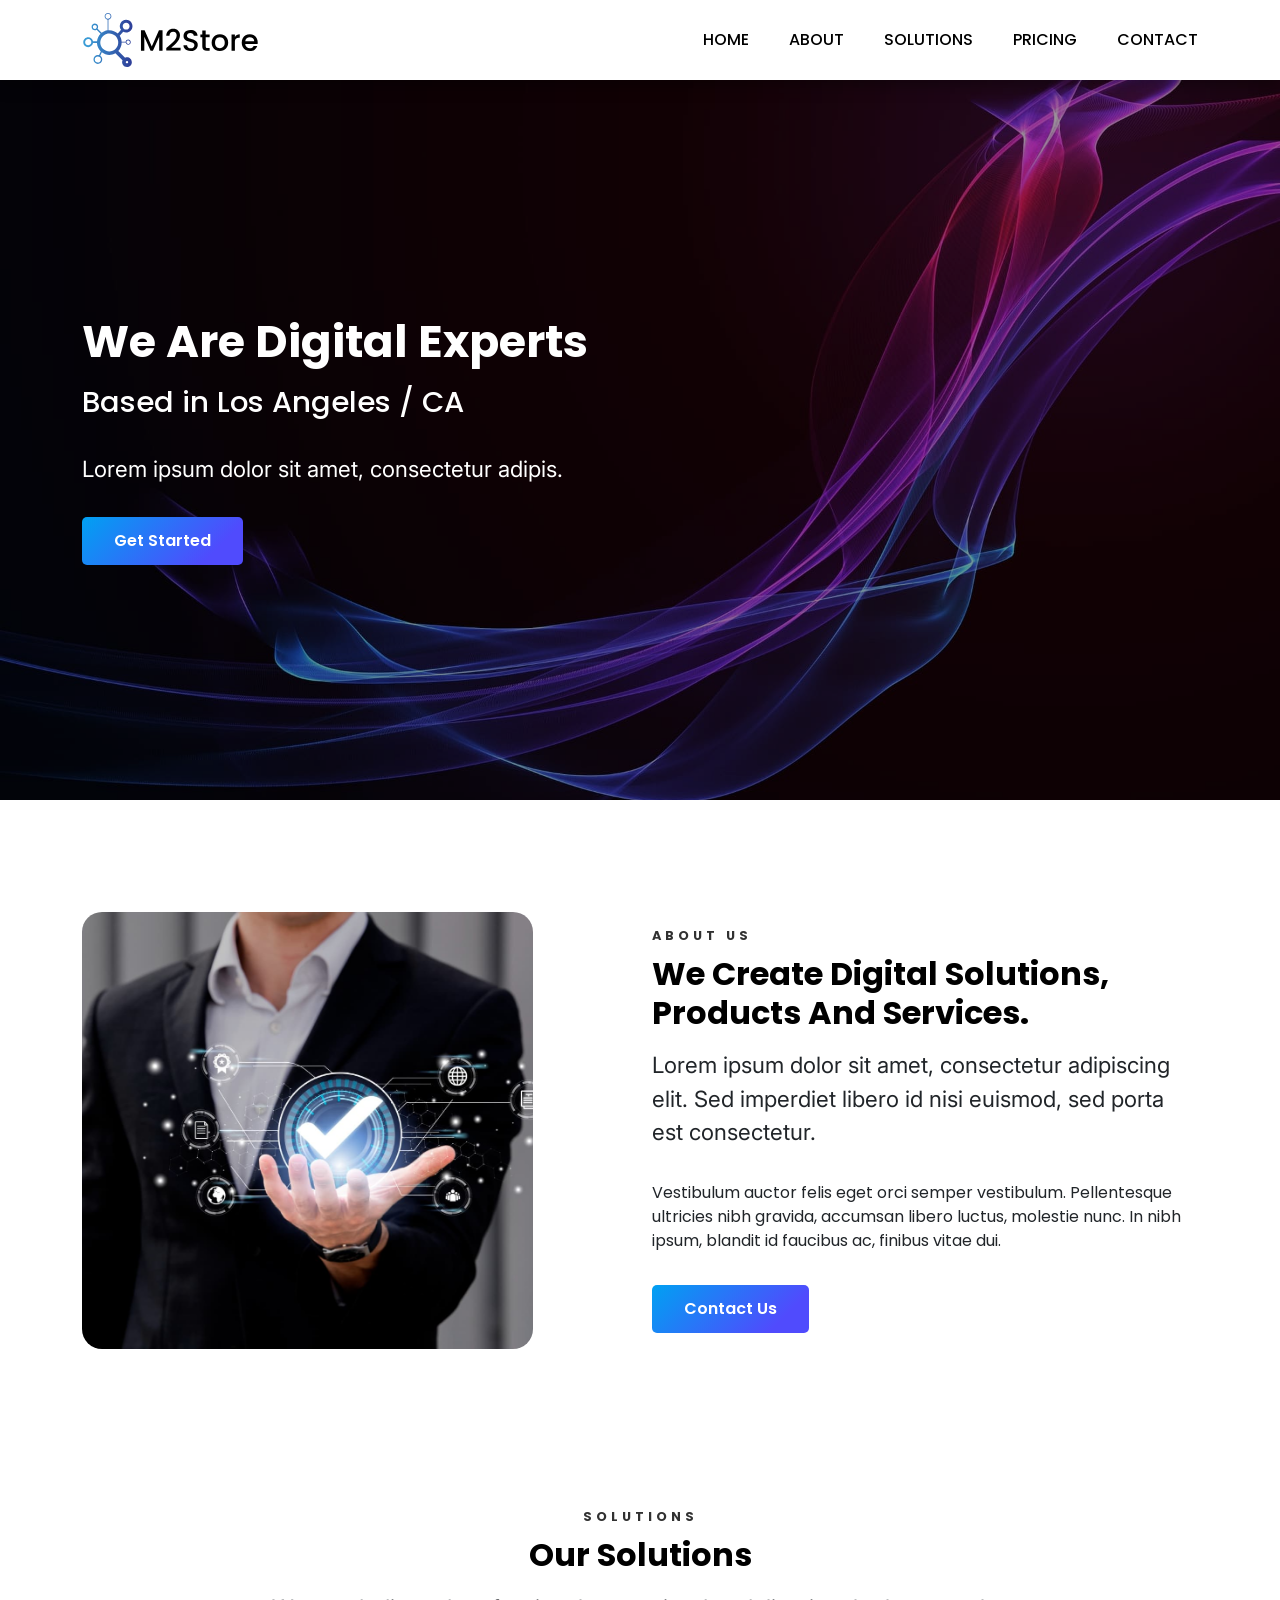
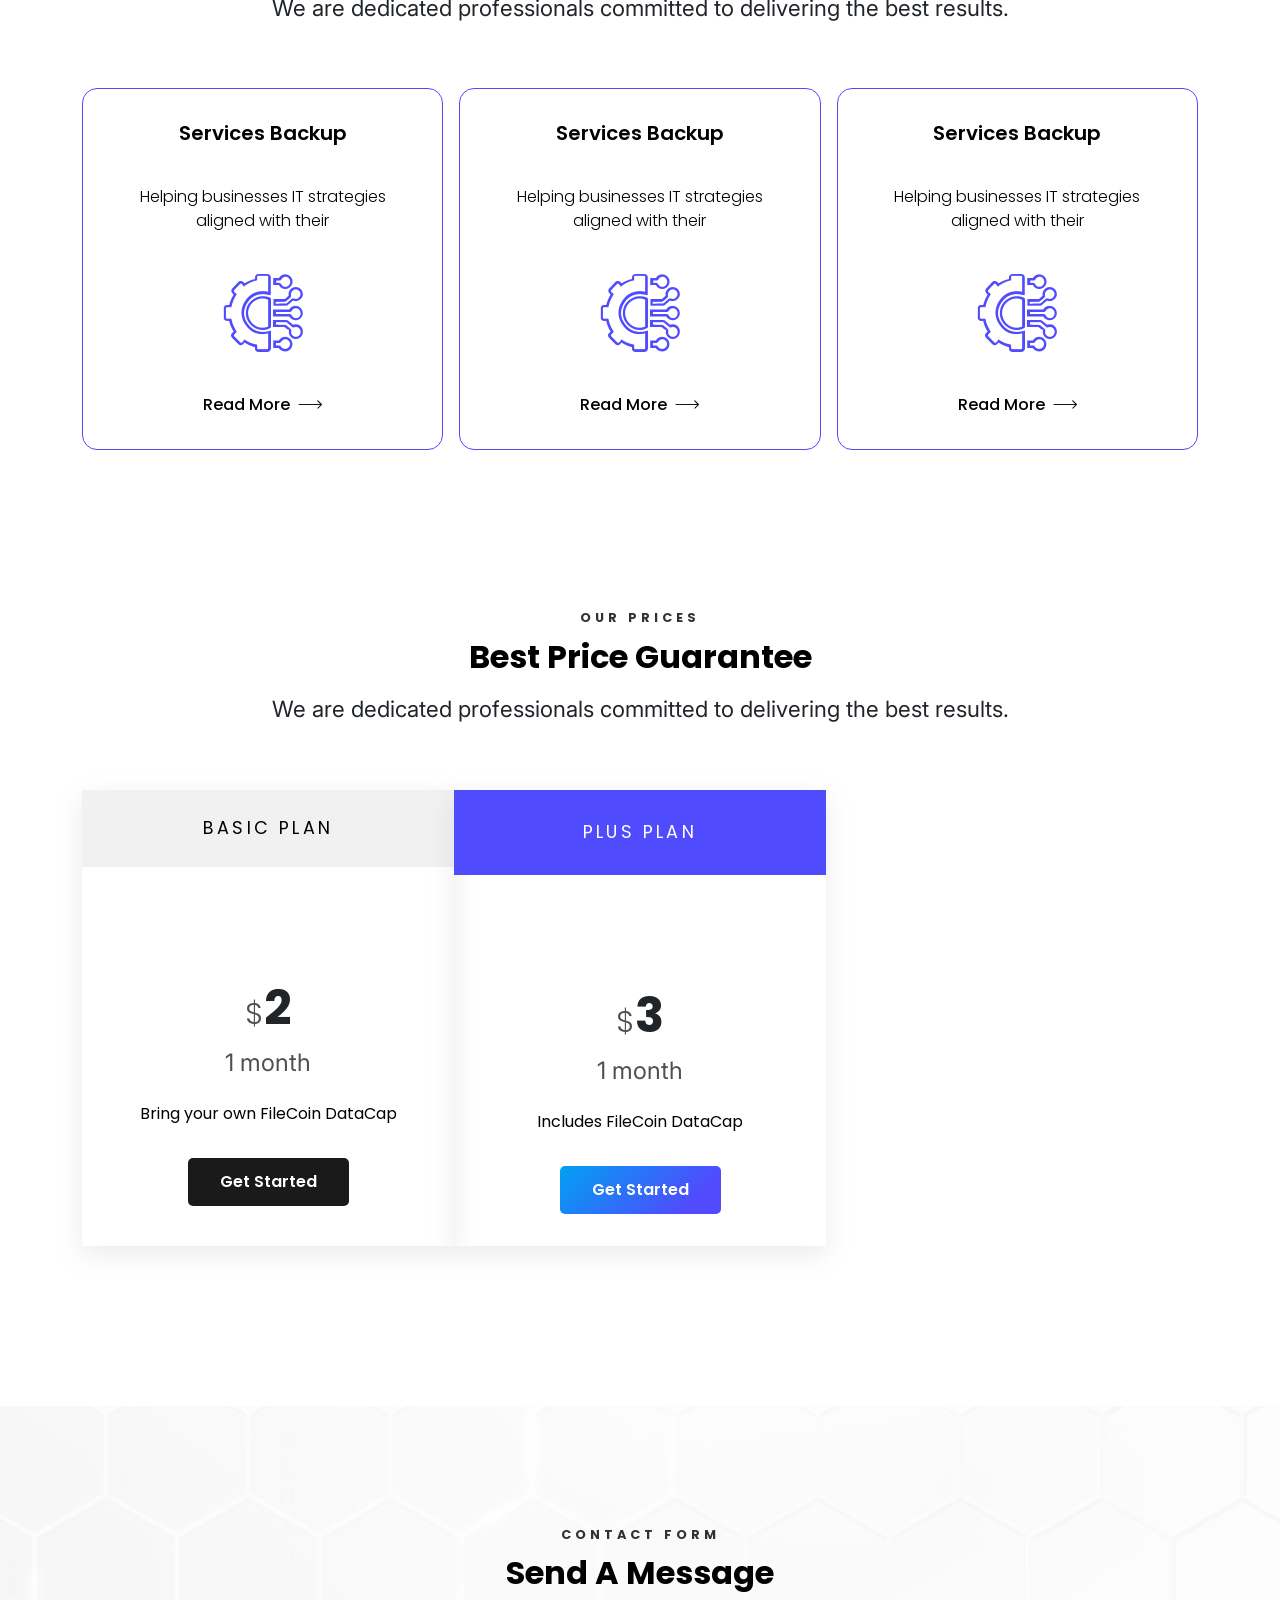
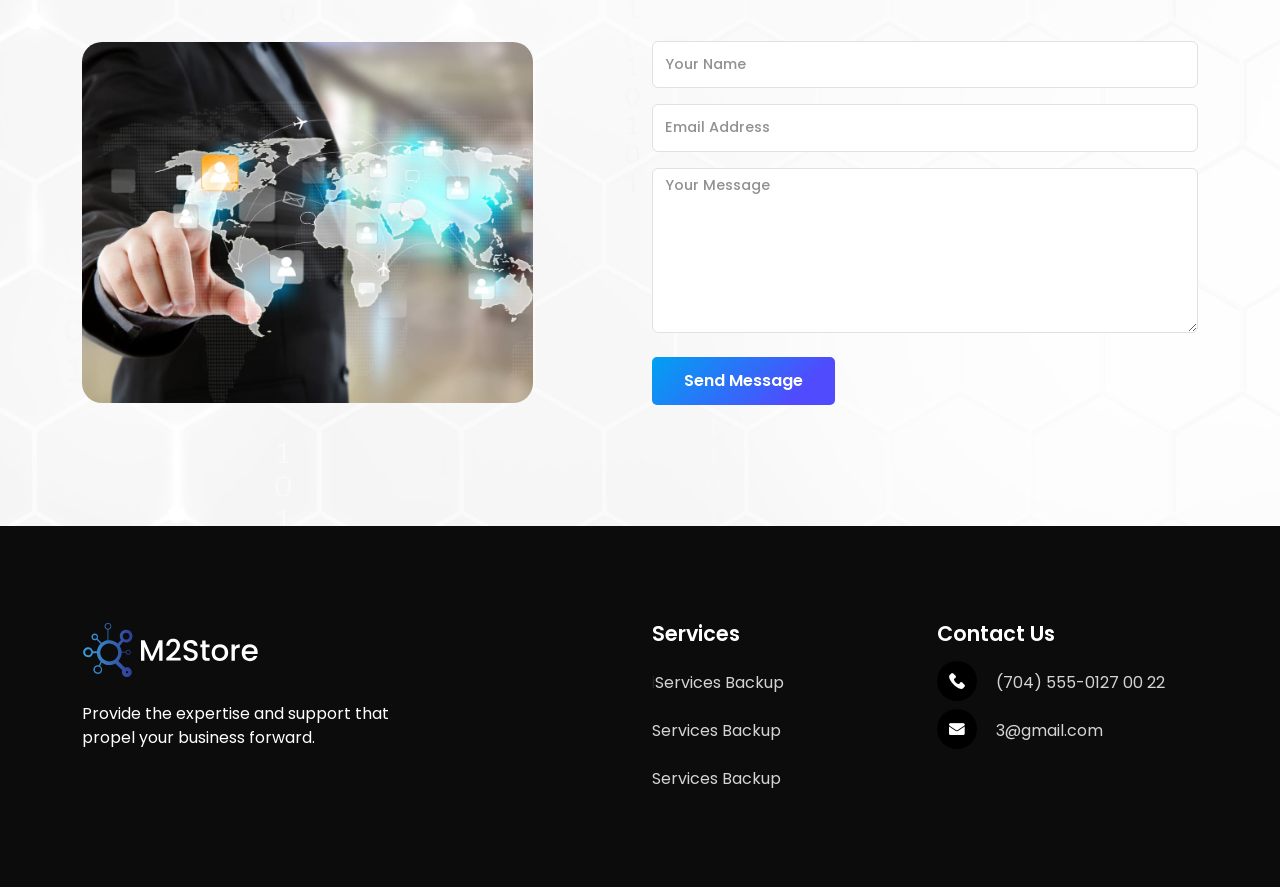
==== index.html @ 88bd4495 "commit" ====
<!DOCTYPE html>
<html lang="en">

<head>
    <meta charset="UTF-8">
    <meta name="viewport" content="width=device-width, initial-scale=1.0">
    <title>Document</title>
    <link rel="stylesheet" href="assets/css/swiper.css">
    <link rel="stylesheet" href="assets/css/main.css">
</head>

<body>
    <div class="site-wrapper" data-magic-cursor="show">
        <header class="header">
            <nav class="navbar navbar-expand-lg main-navbar">
                <div class="container">
                    <a class="navbar-brand" href="#"><img class="site-logo" src="assets/images/main-logo.svg"
                            alt=""></a>
                    <button class="navbar-toggler" type="button" data-bs-toggle="offcanvas"
                        data-bs-target="#offcanvasRight" aria-controls="offcanvasRight">
                        <i class="icon-navbar-hamburger"></i>
                    </button>
                    <div class="collapse navbar-collapse">
                        <ul class="navbar-nav ms-auto mb-2 mb-lg-0">
                            <li class="nav-item"><a class="nav-link theme-links theme-links-animation"
                                    href="#home">Home</a>
                            </li>
                            <li class="nav-item"><a class="nav-link theme-links theme-links-animation"
                                    href="#about_us">About</a></li>
                            <li class="nav-item"><a class="nav-link theme-links theme-links-animation"
                                    href="#solutions">Solutions</a>
                            </li>
                            <li class="nav-item"><a class="nav-link theme-links theme-links-animation"
                                    href="#pricing">Pricing</a></li>
                            <li class="nav-item"><a class="nav-link theme-links theme-links-animation"
                                    href="#contact_us">Contact</a></li>
                        </ul>
                    </div>
                </div>
            </nav>
            <div class="offcanvas offcanvas-end" tabindex="-1" id="offcanvasRight"
                aria-labelledby="offcanvasRightLabel">
                <div class="offcanvas-header">
                    <a class="navbar-brand" href="#"><img class="offcanvas-logo" src="assets/images/main-logo.svg"
                            alt=""></a>
                    <button type="button" class="btn-close" data-bs-dismiss="offcanvas" aria-label="Close"><i class="icon-hamburger-close"></i></button>
                </div>
                <div class="offcanvas-body">
                    <ul class="navbar-nav">
                        <li class="nav-item"><a class="nav-link theme-links" href="#home">Home</a></li>
                        <li class="nav-item"><a class="nav-link theme-links" href="#about_us">About</a></li>
                        <li class="nav-item"><a class="nav-link theme-links" href="#solutions">Solutions</a></li>
                        <li class="nav-item"><a class="nav-link theme-links" href="#pricing">Pricing</a></li>
                        <li class="nav-item"><a class="nav-link theme-links" href="#contact_us">Contact</a></li>
                    </ul>
                     <ul class="contact-info-navbar">
                        <li><a href=""><span><i class="icon-call-us"></i></span> (704) 555-0127 00 22</a></li>
                        <li><a href=""><span><i class="icon-email"></i></span>3@gmail.com</a></li>
                    </ul>
                </div>
            </div>
        </header><!-- /.header -->
        <main class="main-content">
            <section class="main-hero-section section-space-md" id="home">
                <img src="assets/images/main-hero-section.jpg" alt="">
                <div class="main-hero-content">
                    <div class="container">
                        <div class="main-hero-content-inner">
                            <h1 class="main-hero-heading">We Are Digital Experts<span>Based in Los Angeles /
                                    CA</span></h1>
                            <p class="theme_para ">Lorem ipsum dolor sit amet, consectetur adipis.</p>
                            <a href="#pricing" class="theme-button main_theme_button">get started</a>
                        </div><!-- /.main-hero-content-inner -->
                    </div><!-- /.container -->
                </div><!-- /.main-hero-content -->
            </section><!-- /.main-hero-section -->
            <section class="about-us section-space-lg " id="about_us">
                <div class="container">
                    <div class="row g-4">
                        <div class="col-lg-5">
                            <div class="col-inner">
                                <figure>
                                    <img src="assets/images/about-us.jpg" loading="lazy" alt="">
                                </figure>
                            </div><!-- /.col-inner -->
                        </div><!-- /.col-lg-6 -->
                        <div class="col-lg-6 offset-lg-1">
                            <div class="col-inner py-3">
                                <div class="section_heading">
                                    <h2><span>about us</span>We Create Digital Solutions, Products and Services.</h2>
                                </div><!-- /.section_heading -->
                                <p class="theme_para">Lorem ipsum dolor sit amet, consectetur adipiscing elit. Sed
                                    imperdiet libero id nisi euismod, sed porta est consectetur.</p>
                                <p>Vestibulum auctor felis eget orci semper vestibulum. Pellentesque ultricies nibh
                                    gravida, accumsan libero luctus, molestie nunc. In nibh ipsum, blandit id faucibus
                                    ac, finibus vitae dui.</p>
                                <a href="#contact_us" class="theme-button main_theme_button">contact us</a>
                            </div><!-- /.col-inner -->
                        </div><!-- /.col-lg-6 -->
                    </div><!-- /.row -->
                </div><!-- /.container -->
            </section><!-- /.about-us -->
            <section class="our_team section-space-lg" id="solutions">
                <div class="container">
                    <div class="section_heading text_center section-space-sm">
                        <h2><span>SOLUTIONS</span>Our Solutions</h2>
                        <p class="theme_para">We are dedicated professionals committed to delivering the best results.
                        </p>
                    </div><!-- /.section_heading -->
                    <div class="row g-3">
                        <div class="col-12 col-md-6 col-lg-4">
                            <div class="col-inner">
                                <div class="solution_card">
                                    <h5 class="title">Services Backup</h5>
                                    <p class="info">Helping businesses IT strategies aligned with their</p>
                                    <i class="icon-solutution-1 solution-icon"></i>
                                    <a href="">Read More</a>
                                </div><!-- /.solution_card -->
                            </div><!-- /.col-inner -->
                        </div><!-- /.col-lg-4 -->
                        <div class="col-12 col-md-6 col-lg-4">
                            <div class="col-inner">
                                <div class="solution_card">
                                    <h5 class="title">Services Backup</h5>
                                    <p class="info">Helping businesses IT strategies aligned with their</p>
                                    <i class="icon-solutution-1 solution-icon"></i>
                                    <a href="">Read More</a>
                                </div><!-- /.solution_card -->
                            </div><!-- /.col-inner -->
                        </div><!-- /.col-lg-4 -->
                        <div class="col-12 col-md-6 col-lg-4">
                            <div class="col-inner">
                                <div class="solution_card">
                                    <h5 class="title">Services Backup</h5>
                                    <p class="info">Helping businesses IT strategies aligned with their</p>
                                    <i class="icon-solutution-1 solution-icon"></i>
                                    <a href="">Read More</a>
                                </div><!-- /.solution_card -->
                            </div><!-- /.col-inner -->
                        </div><!-- /.col-lg-4 -->
                    </div><!-- /.row -->
                </div>
    </div>
    </div><!-- /.container -->
    </section><!-- /.our_team -->
    <section class="pricing section-space-lg" id="pricing">
        <div class="container">
            <div class="section_heading text_center section-space-sm">
                <h2><span>OUR PRICES</span>Best Price Guarantee</h2>
                <p class="theme_para">We are dedicated professionals committed to delivering the best results.</p>
            </div><!-- /.section_heading -->
            <div class="pricing_inner">
                <div class="row g-4 g-lg-0">
                    <div class="col-12 col-md-6 col-lg-4">
                        <div class="col-inner">
                            <div class="price-card">
                                <div class="card-head">
                                    <h4>basic plan</h4>
                                </div><!-- /.card-head -->
                                <div class="card-body" style="text-align: center;">
                                    <h4><span>$</span>2<span class="pkg_duration">1 month</span>
                                    </h4>
                                    <ul>
                                        <li>Bring your own FileCoin DataCap</li>
                                    </ul>
                                    <div class="card-footer">
                                        <a href="#contact_us" class="theme-button main_theme_button bg_theme_button">Get
                                            Started</a>
                                    </div><!-- /.card-footer -->
                                </div><!-- /.card-body -->
                            </div><!-- /.price-card -->
                        </div><!-- /.col-inner -->
                    </div><!-- /.col-lg-4 -->
                    <div class="col-12 col-md-6 col-lg-4">
                        <div class="col-inner">
                            <div class="price-card price-card-premium">
                                <div class="card-head">
                                    <h4>plus plan</h4>
                                </div><!-- /.card-head -->
                                <div class="card-body" style="text-align: center;">
                                    <h4><span>$</span>3<span class="pkg_duration">1 month</span>
                                    </h4>
                                    <ul>
                                        <li>Includes FileCoin DataCap</li>
                                    </ul>
                                    <div class="card-footer">
                                        <a href="#contact_us" class="theme-button main_theme_button">Get Started</a>
                                    </div><!-- /.card-footer -->
                                </div><!-- /.card-body -->
                            </div><!-- /.price-card -->
                        </div><!-- /.col-inner -->
                    </div><!-- /.col-lg-4 -->
                </div><!-- /.row -->
            </div><!-- /.pricing_inner -->
        </div><!-- /.container -->
    </section><!-- /.pricing -->
    <section class="contact_us" id="contact_us">
        <img class="theme_bg" src="assets/images/contact_us_bg.jpg" loading="lazy" alt="">
        <div class="contact_us_inner">
            <div class="container">
                <div class="section_heading text_center section-space-sm">
                    <h2><span>CONTACT FORM</span>Send a Message</h2>
                </div><!-- /.section_heading -->
                <div class="row g-4">
                    <div class="col-lg-5">
                        <div class="col-inner">
                            <figure>
                                <img src="assets/images/contact_us.jpg" loading="lazy" alt="">
                            </figure>
                        </div><!-- /.col-inner -->
                    </div><!-- /.col-lg-6 -->
                    <div class="col-lg-6 offset-lg-1">
                        <div class="col-inner">
                            <form method="POST" action="/" autocomplete="off">
                                <div class="form-group mb-3">
                                    <input type="text" name="name" class="form-control" placeholder="Your Name"
                                        required>
                                </div>
                                <div class="form-group mb-3">
                                    <input name="email" type="email" class="form-control" placeholder="Email Address"
                                        required>
                                </div>
                                <div class="form-group">
                                    <textarea name="message" class="form-control" rows="7" placeholder="Your Message"
                                        required></textarea>
                                </div>
                                <button class="theme-button main_theme_button mt-4" type="submit">Send
                                    Message</button>
                            </form>
                        </div><!-- /.col-inner -->
                    </div><!-- /.col-lg-6 -->
                </div><!-- /.row -->
            </div><!-- /.container -->
        </div><!-- /.contact_us_inner -->
    </section><!-- /.contact_us -->
    </main><!-- /.main-content -->
    <footer class="footer">
        <div class="container">
            <div class="row g-4">
                <div class="col-sm-12 col-lg-4">
                    <ul>
                        <li> <img class="site-logo" loading="lazy" src="assets/images/footer-logo.svg"
                                    alt=""></li>
                        <li><p>Provide the expertise and support that propel your business forward.</p></li>
                    </ul>
                </div><!-- /.col-lg-4 -->
                <div class="col-sm-12 col-lg-3 offset-lg-2">
                    <ul class="footer-services">
                        <li><h4>Services</h4></li>
                        <li>i<a href="#solutions">Services Backup</a></li>
                        <li><a href="#solutions">Services Backup</a></li>
                        <li><a href="#solutions">Services Backup</a></li>
                    </ul>
                </div><!-- /.col-lg-4 -->
                <div class="col-sm-12 col-lg-3">
                    <ul class="contact-info">
                        <li><h4>Contact Us</h4></li>
                        <li><a href=""><span><i class="icon-call-us"></i></span> (704) 555-0127 00 22</a></li>
                        <li><a href=""><span><i class="icon-email"></i></span>3@gmail.com</a></li>
                    </ul>
                </div><!-- /.col-lg-4 -->
            </div><!-- /.row -->

        </div><!-- /.footer-inner -->
        </div><!-- /.container -->
    </footer><!-- /.footer -->
    </div><!-- /.site-wrapper -->
    <script src="assets/js/swiper.js"></script>
    <script src="assets/js/bootstrap.js"></script>
    <script src="assets/js/main.js"></script>
</body>

</html>
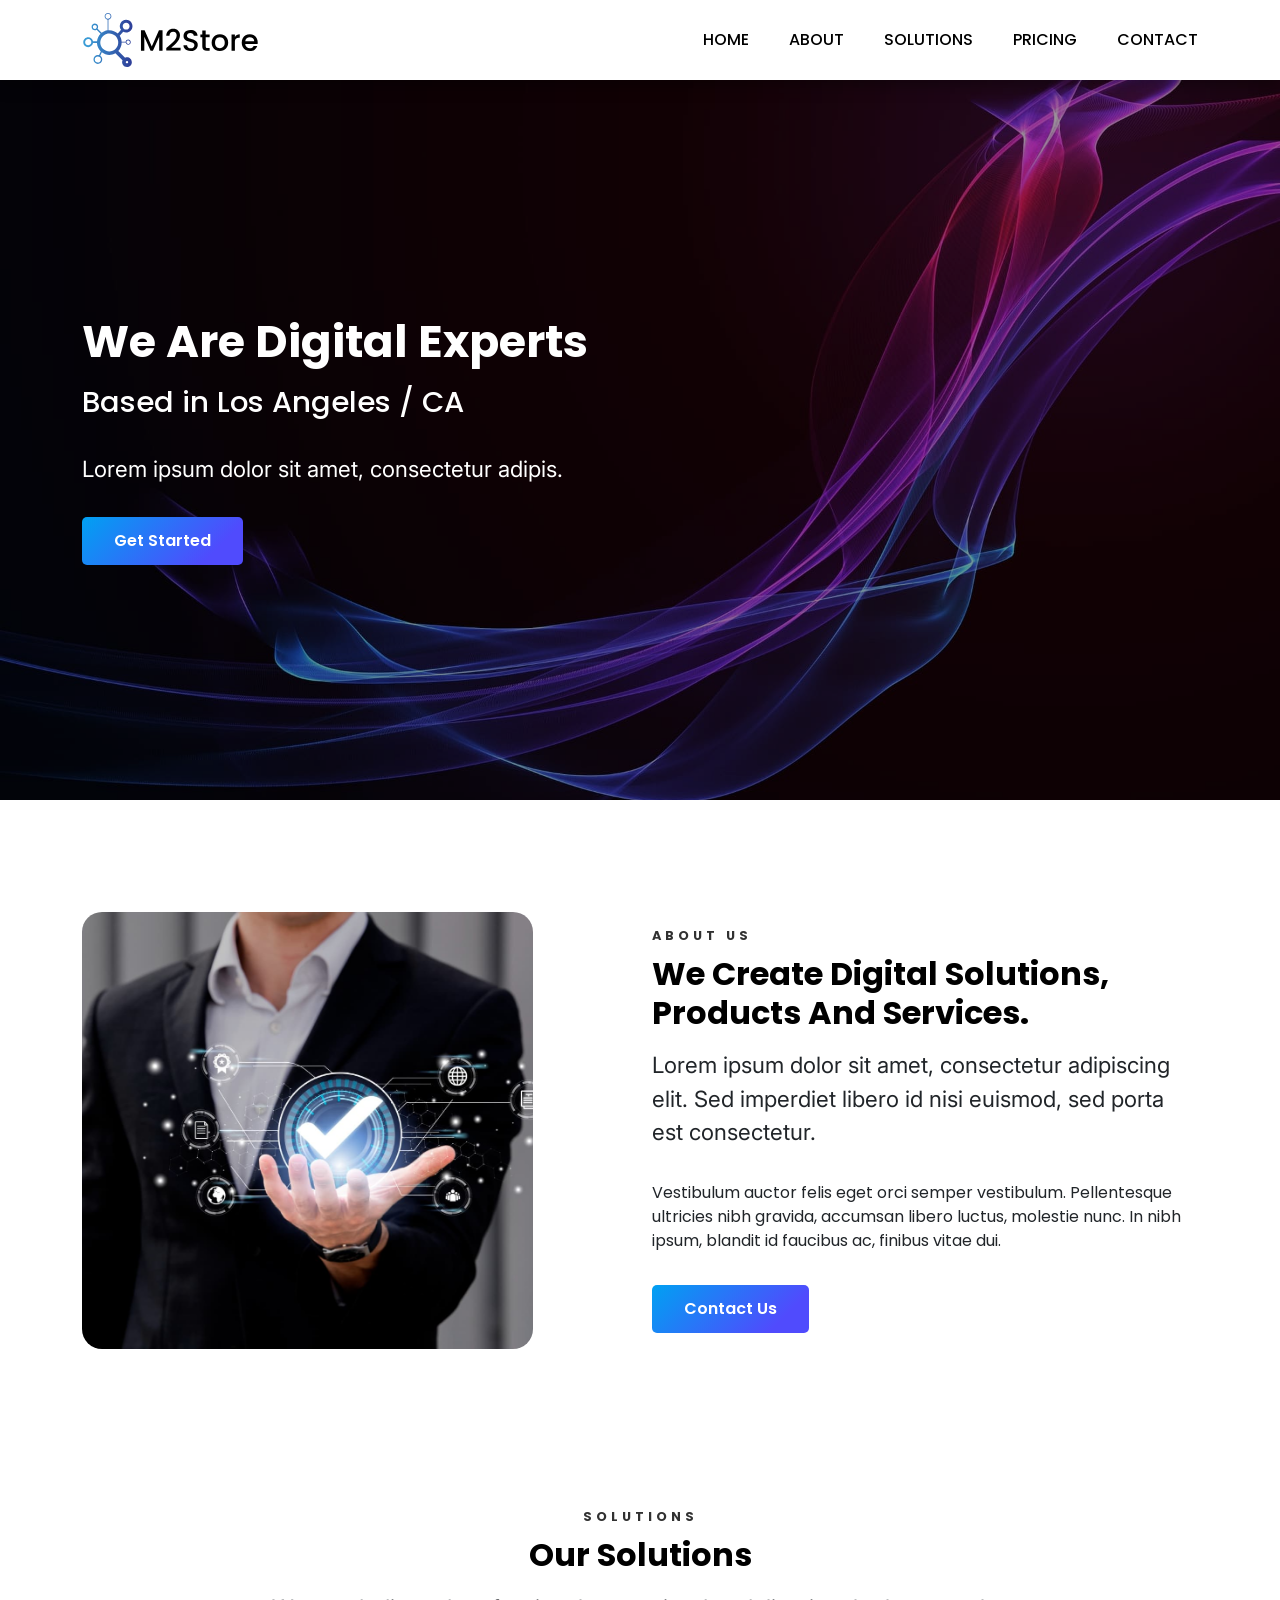
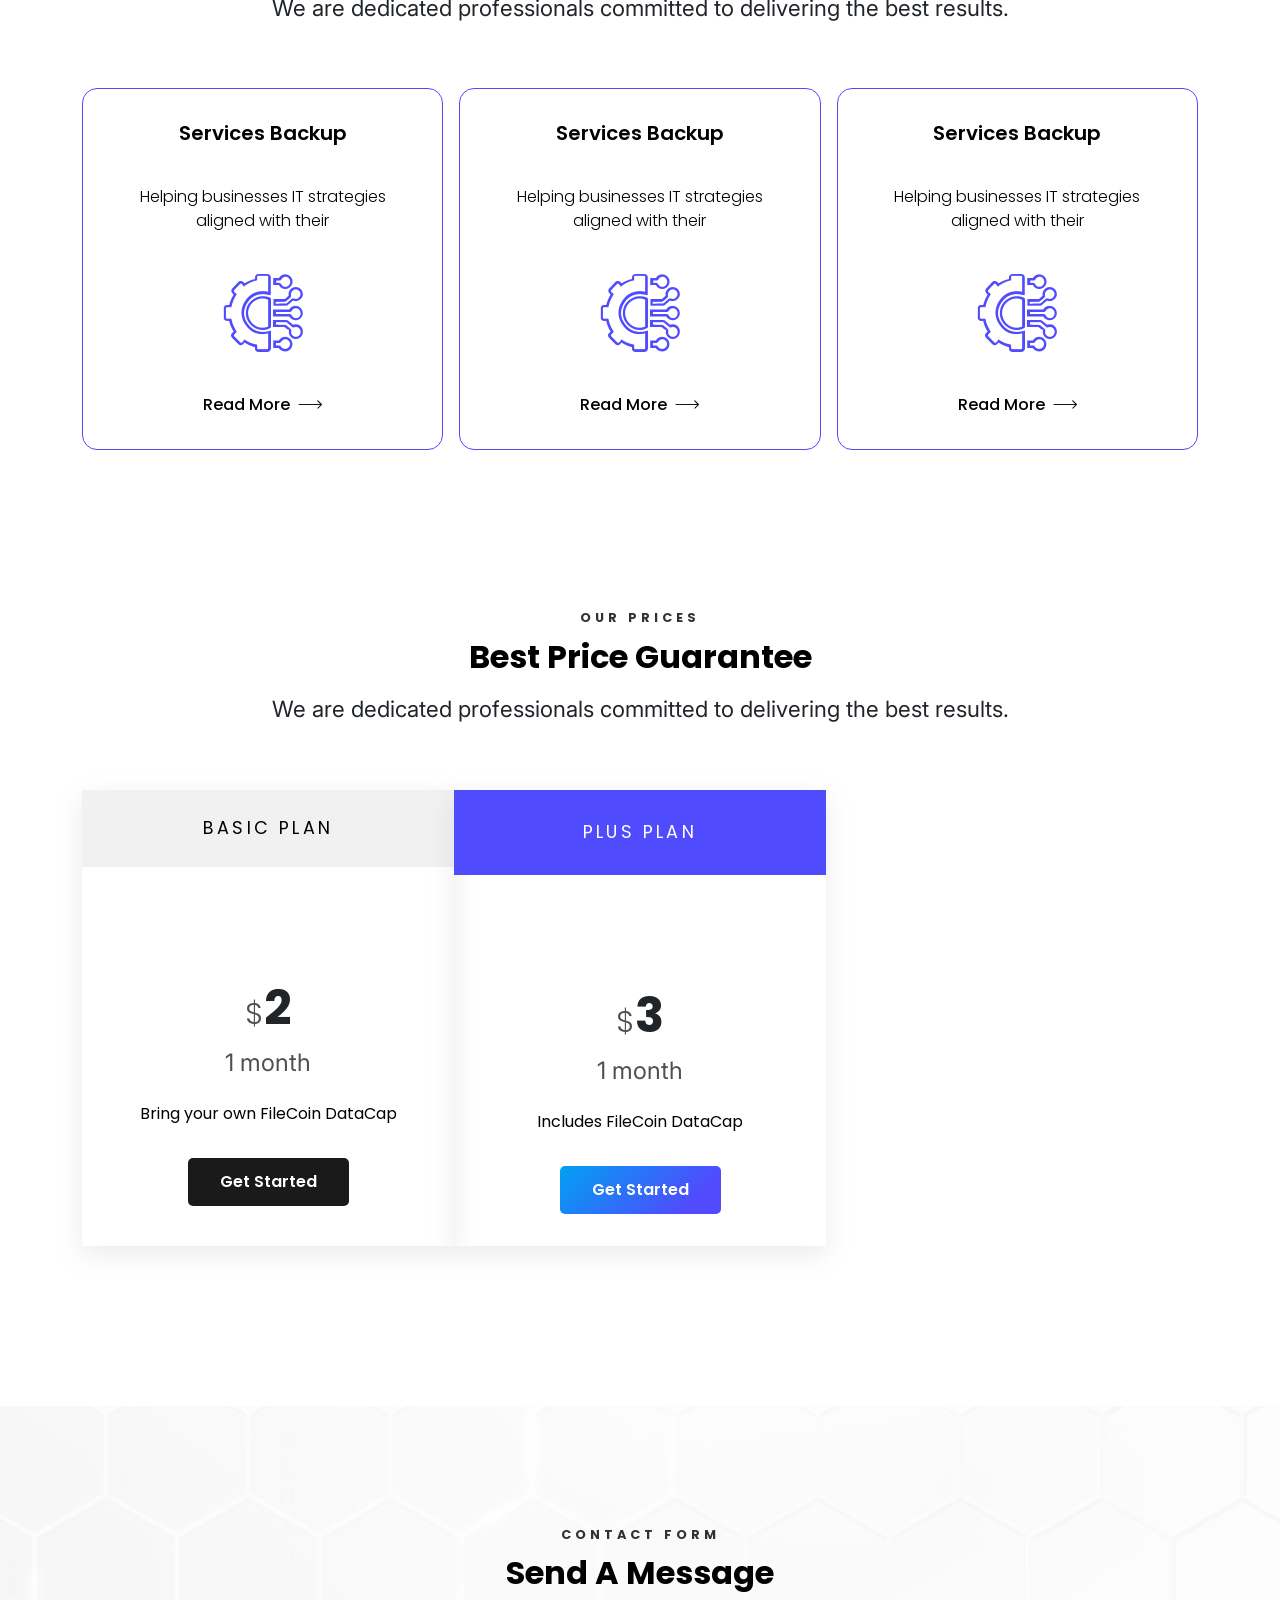
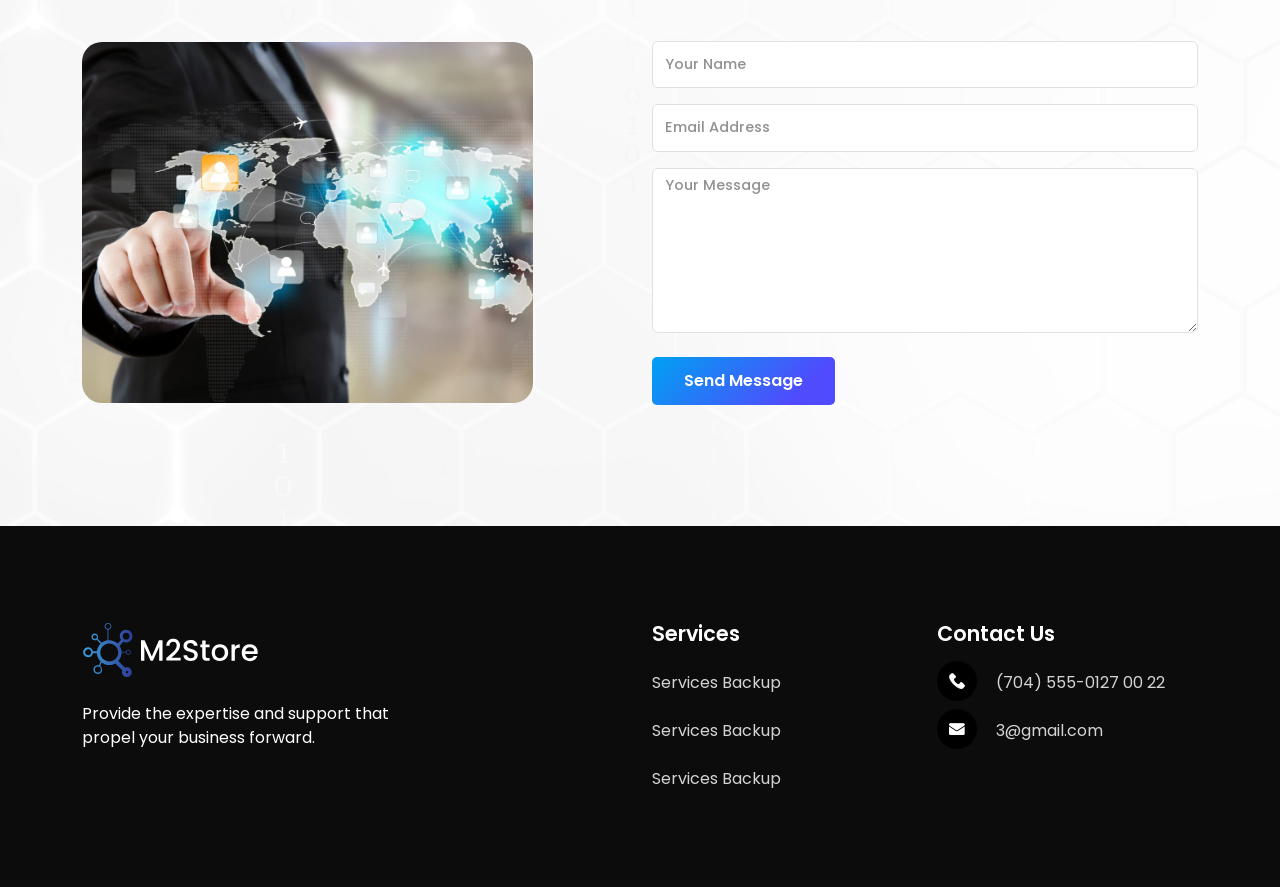
==== commit e719769d: "commit" ====
--- a/index.html
+++ b/index.html
@@ -247,7 +247,7 @@
                 <div class="col-sm-12 col-lg-3 offset-lg-2">
                     <ul class="footer-services">
                         <li><h4>Services</h4></li>
-                        <li>i<a href="#solutions">Services Backup</a></li>
+                        <li><a href="#solutions">Services Backup</a></li>
                         <li><a href="#solutions">Services Backup</a></li>
                         <li><a href="#solutions">Services Backup</a></li>
                     </ul>
